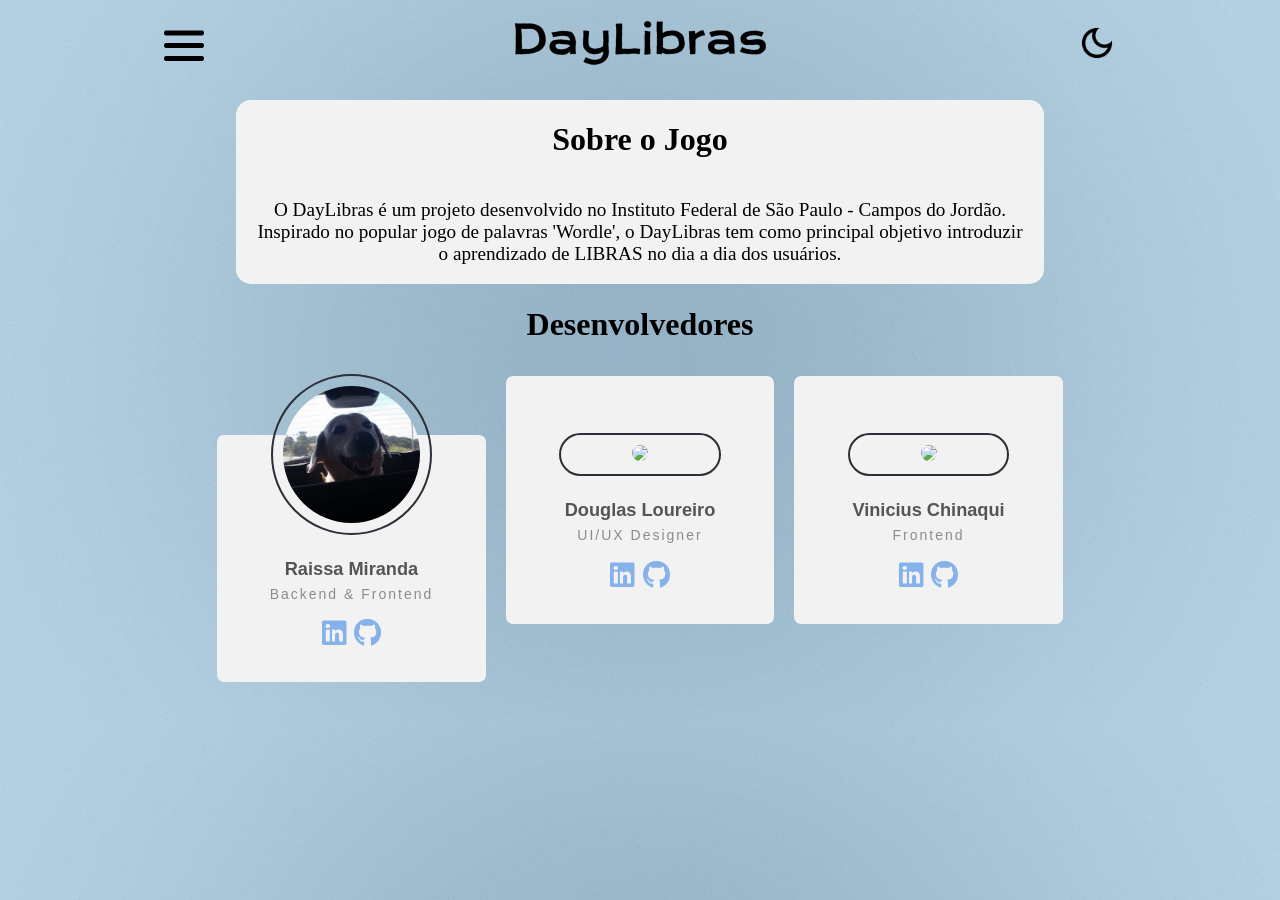
==== about.html @ 5540f5c7 "move" ====
<!DOCTYPE html>
<html>
	<head>
		<title>DayLibras</title>

		<meta charset="UTF-8">
		<meta name="viewport" content="width=device-width, initial-scale = 1.0">

		<link rel="stylesheet" href="https://cdnjs.cloudflare.com/ajax/libs/font-awesome/6.0.0-beta3/css/all.min.css">
		<link rel="stylesheet" href="css/about.css">
		<link rel="stylesheet" href="css/sidebar.css">
	</head>

	<body>
		<div class="containerheader">
			<header>
				<div class="menu">
					<img src="img/menu.png" width="40px">
				</div>
				<a href="index.html" class="logo"> <img src="img/logo.png"></a>
				<div class="moon">
					<img src="img/darkmode.png" width="40px" onclick="toggleDarkMode()">
				</div>
			</header>
		</div>

		<div id="sidebar" class="sidebar">
			<div class="items">
				<button class="closebtn">x</button>

					<button onclick="location.href='modolivre.html'">Modo Livre</button>
					<button onclick="location.href='tutorial.html'">Tutorial</button>
					<button onclick="location.href='about.html'">Sobre</button>

			</div>
		</div>

		<div class="containertext">
			<h1>Sobre o Jogo</h1>
			<p>O DayLibras é um projeto desenvolvido no Instituto Federal de São Paulo - Campos do Jordão. 
			<br> Inspirado no popular jogo de palavras 'Wordle', o DayLibras tem como principal 
			objetivo introduzir o aprendizado de LIBRAS no dia a dia dos usuários.</p>
		</div>


		<h1>Desenvolvedores </h1>
		<div class="container">   
			<figure class="snip1515">
				<div class="profile-image">
					<img src="img/sobre/bobinho.jpg" />
				</div>

				<figcaption>
					<h3>Raissa Miranda</h3>
					<h4>Backend & Frontend</h4>
					<div class="icons">
						<a href="https://www.linkedin.com/in/raissa-miranda-32988b2a8" target="_blank"><i class="fab fa-linkedin"></i></a>
						<a href="https://github.com/RaiiMiranda" target="_blank"><i class="fab fa-github"></i></a>
					</div>
				</figcaption>
			</figure>

			<figure class="snip1515">
				<div class="profile-image">
					<img src="https://avatars.githubusercontent.com/u/163703664?v=4" />
				</div>

				<figcaption>
					<h3>Douglas Loureiro</h3>
					<h4>UI/UX Designer</h4>
					<div class="icons">
						<a href="https://www.linkedin.com/in/douglas-enrico/" target="_blank"><i class="fab fa-linkedin"></i></a>
						<a href="https://github.com/DenricoL" target="_blank"><i class="fab fa-github"></i></a>
					</div>
				</figcaption>
			</figure>

			<figure class="snip1515">
				<div class="profile-image">
					<img src="https://avatars.githubusercontent.com/u/167335156?v=4" />
				</div>

				<figcaption>
					<h3>Vinicius Chinaqui</h3>
					<h4>Frontend</h4>
					<div class="icons">
						<a href="#" target="_blank"><i class="fab fa-linkedin"></i></a>
						<a href="https://github.com/Chinaqui" target="_blank"><i class="fab fa-github"></i></a>
					</div>
				</figcaption>
			</figure>
		</div>

		<!---------------------------- JS -------------------------------->
		<script src="js/main.js"></script>
		<script src="js/sidebar.js"></script>
	</body>
</html>
---- css/about.css ----
body {
    font-family: Candara;
    text-align: center;
    display: flex;
    align-items: center;
    flex-direction: column;

    margin: 0;

    background-image: url(../img/backgroundlight.png);
    background-size: 100%;
}

.tutorial-demo {
    max-width: 600px;
    margin: 100px auto 0;
    padding: 20px;
}

.tutorial-demo h2 {
    font-size: 24px;
    margin-bottom: 20px;
    color: #333;
}

#demo-word {
    display: flex;
    justify-content: center;
    gap: 5px;
    margin-bottom: 20px;
}

.demo-legend {
    text-align: left;
    max-width: 400px;
    margin: 0 auto;
}

.demo-legend p {
    margin: 10px 0;
    font-size: 16px;
    font-weight: bold;
}

.demo-legend span {
    padding: 2px 8px;
    border-radius: 4px;
    color: white;
}

.title {
    font-size: 36px;
    font-weight: bold;
    letter-spacing: 2px;
    margin: 30px 0 0 0;
}

header {
    position: absolute;
    top: 20px;
    width: 90%;
    max-width: 600px;
    display: flex;
    justify-content: center;
    gap: 310px;
    align-items: center;
}

.containerheader {
    display: flex;
    justify-content: center;
    align-items: center;
    padding: 0 0 50px 0;
}

.menu,
.moon {
    cursor: pointer;
}

.key-tile::selection {
    background-color: transparent;
}

.key-tile:hover {
    background-color: #b0e6ff;
}

.tile:hover {
    background-color: #b0e6ff;
    cursor: default !important;
}

.enter-key-tile::selection {
    background-color: transparent;
}

.container::selection {
    background-color: transparent;
}

.containerheader::selection {
    background-color: transparent;
}

#answer {
    font-size: 26px;
}

#gif {
    border-radius: 190px;
}

/* Jogo */
.container {
    display: flex;
    flex-direction: row;
    justify-content: center;
    align-items: center;
}

.containertext {
    display: flex;
    flex-direction: column;
    justify-content: center;
    text-align: center;
    align-items: center;
    width: 60%;
    background-color: #F2F2F2;
    border-radius: 15px;
    margin-top: 50px;
    padding: 0 20px 0 20px;
}

body.dark .containertext {
    color: white;
    background-color: #0c2b55c1;
}

.container .box {
    width: 30%;
}

.tutorial-content {
    display: flex;
    gap: 30px;
    justify-content: center;
    align-items: flex-start;
    max-width: 1000px;
    margin: 0 auto;
    padding: 0 10px;
    box-sizing: border-box;
}

.tutorial-content .tutorial-box {
    flex: 1 1 45%;
    max-width: 48%;
    box-sizing: border-box;
    padding: 14px;
    border-radius: 8px;
}

#title {
    font-size: 36px;
    font-weight: bold;
    letter-spacing: 2px;
}

#board {
    width: 280px;
    height: auto;
    margin: 0 auto;
    display: flex;
    flex-wrap: wrap;
    justify-content: center;
    align-items: center;
}

.gif-tutorial {
	width: 25%;
	border-radius: 20px;
}

.word-tutorial {
	width: 70%;
}

/* =================== modo escuro =================== */
body.dark {
    margin: 0;
    background-image: url(../img/darkbg.png);
    background-size: 100%;
}

body.dark .title {
    color: #fff;
}

body.dark .input-group input {
    background-color: #131212bb;
    color: #fff;
    border: 1px solid #444;
}

body.dark h1, body.dark p {
    color: white;
}

p {
    font-size: 1.2em;
}

.snip1515 {
    font-family: 'Open Sans', Arial, sans-serif;
    position: relative;
    margin: 10px;
    min-width: 230px;
    max-width: 315px;
    width: 100%;
    color: #000000;
    text-align: center;
    line-height: 1.4em;
    font-size: 14px;
    box-shadow: none !important;
}

.snip1515 * {
    -webkit-box-sizing: border-box;
    box-sizing: border-box;
}

.snip1515 .profile-image {
    display: inline-block;
    width: 60%;
    z-index: 1;
    position: relative;
    padding: 10px;
    border: 2px solid #2b3038;
    border-radius: 10em;
}

.snip1515 .profile-image img {
    max-width: 100%;
    vertical-align: top;
    border-radius: 10em;
}

.snip1515 figcaption {
    width: 100%;
    background-color: #F2F2F2;
    color: #555;
    padding: 125px 25px 25px;
    margin-top: -100px;
    display: inline-block;
    border-radius: 0.5em;
}

.snip1515 h3,
.snip1515 h4,
.snip1515 p {
    margin: 0 0 5px;
}

.snip1515 h3 {
    font-weight: 600;
    font-size: 1.3em;
    font-family: 'Playfair Display', Arial, sans-serif;
}

.snip1515 h4 {
    color: #8c8c8c;
    font-weight: 400;
    letter-spacing: 2px;
}

.snip1515 p {
    font-size: 0.9em;
    letter-spacing: 1px;
    opacity: 0.9;
}

.snip1515 .icons {
    text-align: center;
    width: 100%;
}

.snip1515 i {
    padding: 10px 2px;
    display: inline-block;
    font-size: 2em;
    font-weight: normal;
    color: #639de8;
    opacity: 0.75;
}

.snip1515 i:hover {
    opacity: 1;
    -webkit-transition: all 0.35s ease;
    transition: all 0.35s ease;
}

body.dark .snip1515 figcaption {
    color: #ffffff;
    background-color: #0c2b55c1;
}

body.dark .snip1515 .profile-image {
    border: 2px solid #ffffff;
}


/*======================== Responsividade =======================*/
@media (max-width: 768px) 
{
	* {
    	box-sizing: border-box;
	}
	
    body {
        overflow: visible;
    }

    header {
        gap: 90px;
    }

    .logo {
        width: 250px;
    }

    .logo img {
        width: 110px;
    }

    .img {
        width: 35px;
    }

    #gif {
        width: 100%;
    }

    .container {
        flex-direction: column;
        margin-top: 20px;
        justify-content: center;
        align-items: center;
        gap: 15px;
    }

    .box {
        width: 100%;
        margin: 0 auto;
    }

    #board {
        width: 100%;
        height: auto;
    }

    .tile {
        width: 30px;
        height: 30px;
        font-size: 18px;
    }

    .keyboard-row {
        width: 100%;
    }

    .key-tile,
    .enter-key-tile {
        width: 30px;
        height: 35px;
        font-size: 16px;
    }

    header img {
        width: 30px;
    }

    .keyboard-row {
        width: auto;
        margin: 0 auto;
        display: flex;
        justify-content: center;
    }
    
    .gif-tutorial {
		width: 50%;
	}
	
	.word-tutorial {
		width: 100%;
	}

}

@media (max-width: 480px) {
    header {
        gap: 70px;
    }

    .logo {
        width: 220px;
    }
	.containertext {
		width: 80%;
	}

    @media (max-width: 480px) {
        #gif {
            width: 150%;
            display: block;
            margin: 0 auto;
            position: relative;
            left: 50%;
            transform: translateX(-50%);
        }
    }

    .tile {
        width: 40px;
        height: 40px;
        font-size: 14px;
    }

    .key-tile {
        width: 33px;
        height: 42px;
        font-size: 17px;
    }

    .enter-key-tile {
        width: 70px;
        height: 42px;
        font-size: 17px;
    }


    header img {
        width: 25px;
    }

    .keyboard-row {
        width: auto;
        margin: 0 auto;
        display: flex;
        justify-content: center;
    }

    .popup {
        display: none;
        justify-content: center;
        z-index: 10000;
        position: fixed;
        padding: 30px;
        margin: auto;
        width: 75%;
        height: 80%;
    }

}

@media (max-width: 369px) {
    .key-tile {
        width: 26px;
        height: 42px;
        font-size: 17px;
    }

    .enter-key-tile {
        width: 50px;
        height: 42px;
        font-size: 17px;
    }

}
---- css/sidebar.css ----
@charset "UTF-8";

.sidebar {
  height: 100%;
  width: 0;
  position: fixed;
  z-index: 100;
  top: 0;
  left: 0;

  background: rgba(59, 59, 59, 0.642);
  backdrop-filter: blur(5px);

  overflow-x: hidden;
  transition: 0.7s;
  display: flex;
  justify-content: center;
}

.items {
  display: flex;
  flex-direction: column;
  align-items: center;
  justify-content: space-evenly;
}

@media ( max-width : 1580px) {

}
.sidebar button, .sidebar a {
  padding: 8px 8px 8px;
  text-decoration: none;
  font-size: 25px;
  color: #ffffff;
  background: none;
  border: none;
  display: block;
  transition: 0.3s;
}

.sidebar button:hover, .sidebar a:hover{
  text-shadow: 0 0 10px #fff, 0 0 5px rgb(0, 0, 0);
  cursor: pointer;
}

.sidebar .closebtn {
  position: absolute;
  top: 0;
  right: 12px;
  font-size: 36px;
  margin-left: 50px;
}
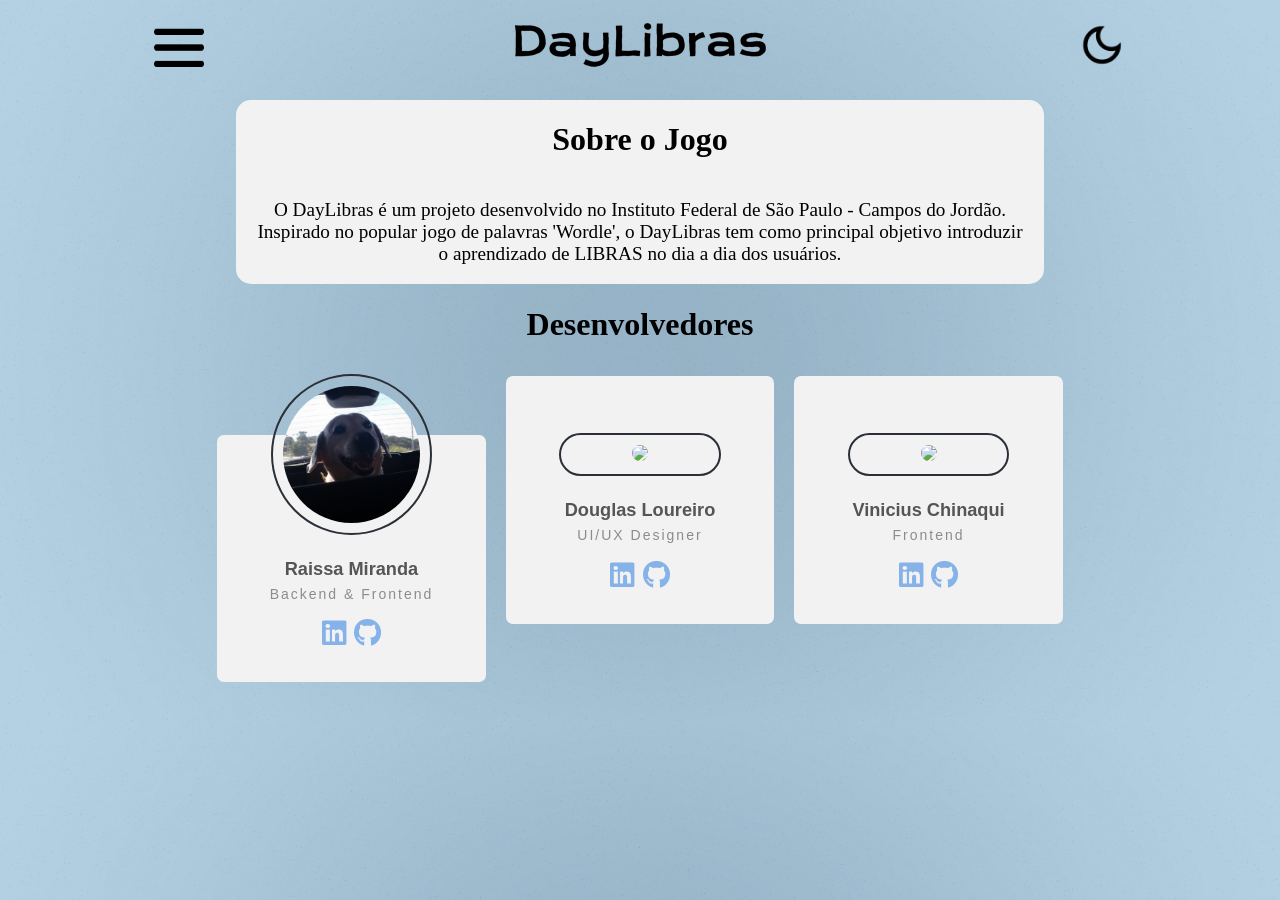
==== commit 757d2c45: "update (dark-mode)  Agora a preferência fica armazenada no localstorage" ====
--- a/about.html
+++ b/about.html
@@ -14,12 +14,12 @@
 	<body>
 		<div class="containerheader">
 			<header>
-				<div class="menu">
-					<img src="img/menu.png" width="40px">
+				<div id="menu" class="menu">
+					<img src="img/menu.png" width="50px">
 				</div>
-				<a href="index.html" class="logo"> <img src="img/logo.png"></a>
+				<a href="index.html"> <img src="img/logo.png" class="logo-main"></a>
 				<div class="moon">
-					<img src="img/darkmode.png" width="40px" onclick="toggleDarkMode()">
+					<img src="img/darkmode.png" width="50px" onclick="toggleDarkMode()">
 				</div>
 			</header>
 		</div>
